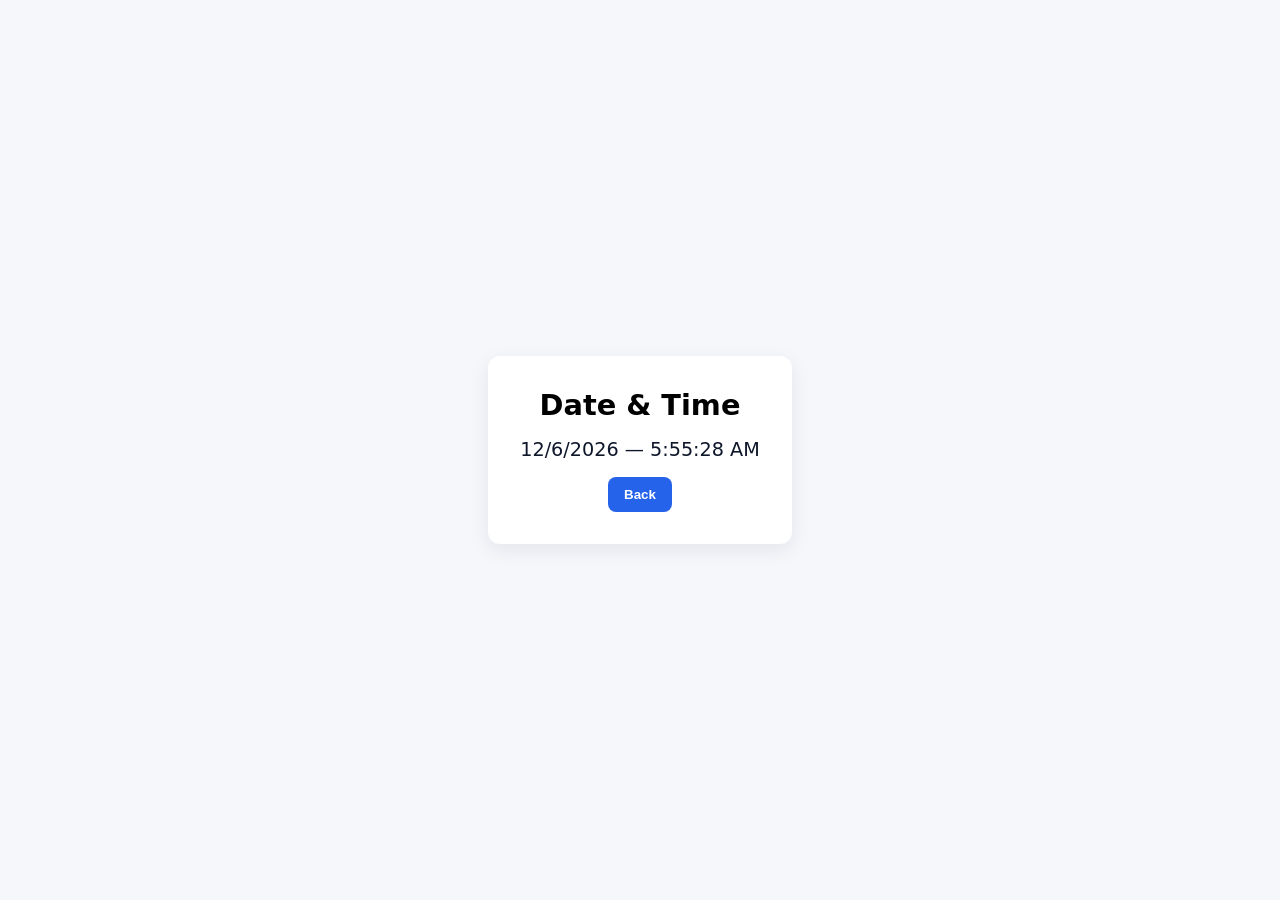
==== datetime.html @ 88919eea "Add datetime page and button" ====
<!doctype html>
<html lang="en">
<head>
  <meta charset="utf-8">
  <meta name="viewport" content="width=device-width,initial-scale=1">
  <title>Date & Time</title>
  <link rel="stylesheet" href="styles.css">
</head>
<body>
  <main>
    <h1>Date & Time</h1>
    <p id="datetime" style="font-size:1.2rem;margin:16px 0;color:#0f172a">Loading…</p>
    <div>
      <button id="back">Back</button>
    </div>
  </main>
  <script src="datetime.js"></script>
</body>
</html>
---- styles.css ----
*{box-sizing:border-box;margin:0;padding:0}
body{font-family:system-ui,-apple-system,'Segoe UI',Roboto,Helvetica,Arial,sans-serif;min-height:100vh;display:flex;align-items:center;justify-content:center;background:#f5f7fb}
main{background:#fff;padding:32px;border-radius:12px;box-shadow:0 6px 20px rgba(20,30,60,.08);text-align:center}
h1{font-size:1.8rem;margin-bottom:8px}
p{color:#475569;margin-bottom:16px}
button{padding:10px 16px;border-radius:8px;border:none;background:#2563eb;color:#fff;cursor:pointer;font-weight:600}
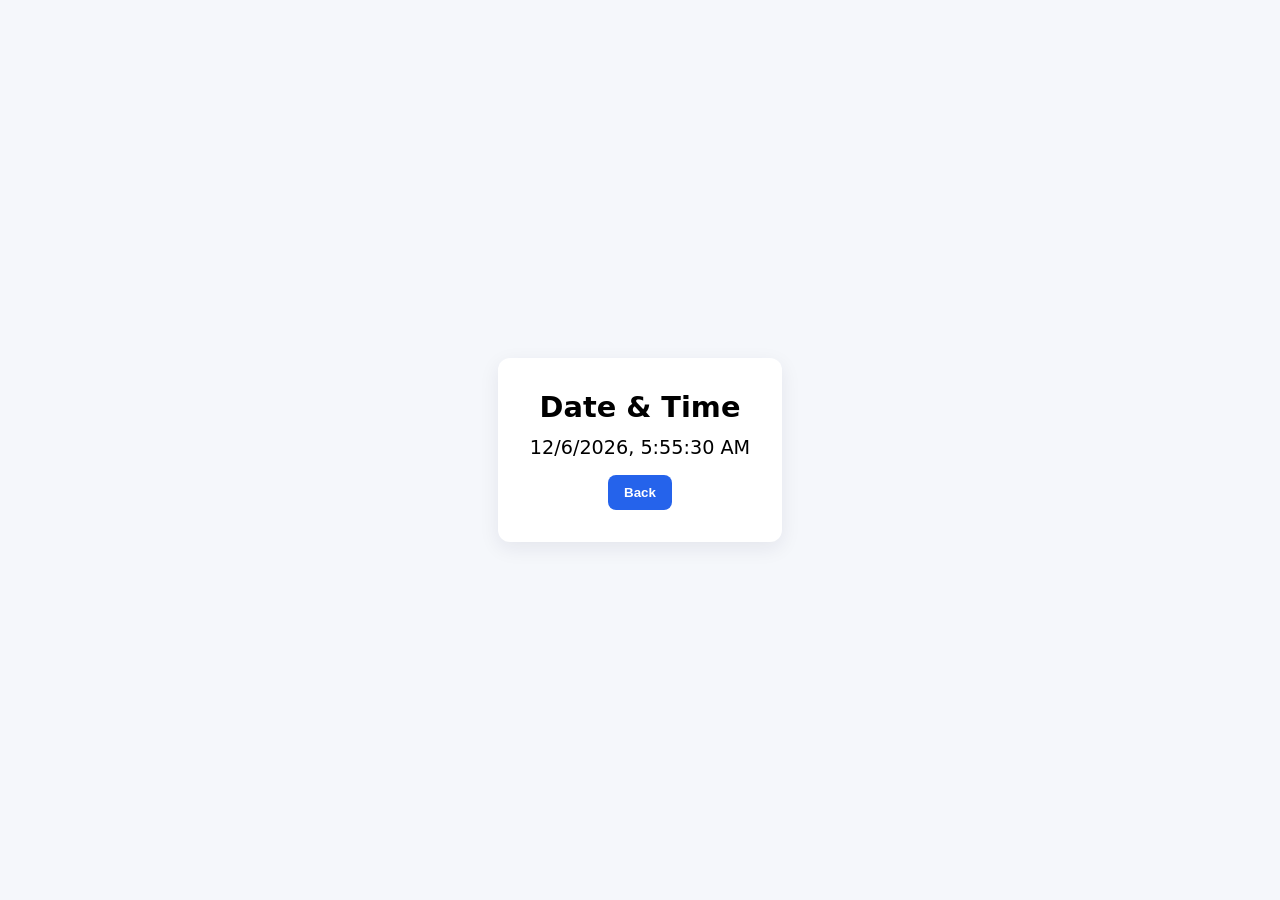
==== commit 7db0cfd8: "Add datetime page and link from main page" ====
--- a/datetime.html
+++ b/datetime.html
@@ -5,15 +5,28 @@
   <meta name="viewport" content="width=device-width,initial-scale=1">
   <title>Date & Time</title>
   <link rel="stylesheet" href="styles.css">
+  <style>
+    .datetime {font-size:1.2rem;margin-top:12px}
+    .back{display:inline-block;margin-top:16px}
+  </style>
 </head>
 <body>
   <main>
     <h1>Date & Time</h1>
-    <p id="datetime" style="font-size:1.2rem;margin:16px 0;color:#0f172a">Loading…</p>
-    <div>
-      <button id="back">Back</button>
-    </div>
+    <div class="datetime" id="datetime">Loading...</div>
+    <div class="back"><button id="back">Back</button></div>
   </main>
-  <script src="datetime.js"></script>
+  <script>
+    function updateDateTime(){
+      var el = document.getElementById('datetime');
+      var now = new Date();
+      el.textContent = now.toLocaleString();
+    }
+    document.getElementById('back').addEventListener('click', function(){
+      window.location.href = 'index.html';
+    });
+    updateDateTime();
+    setInterval(updateDateTime, 1000);
+  </script>
 </body>
 </html>
